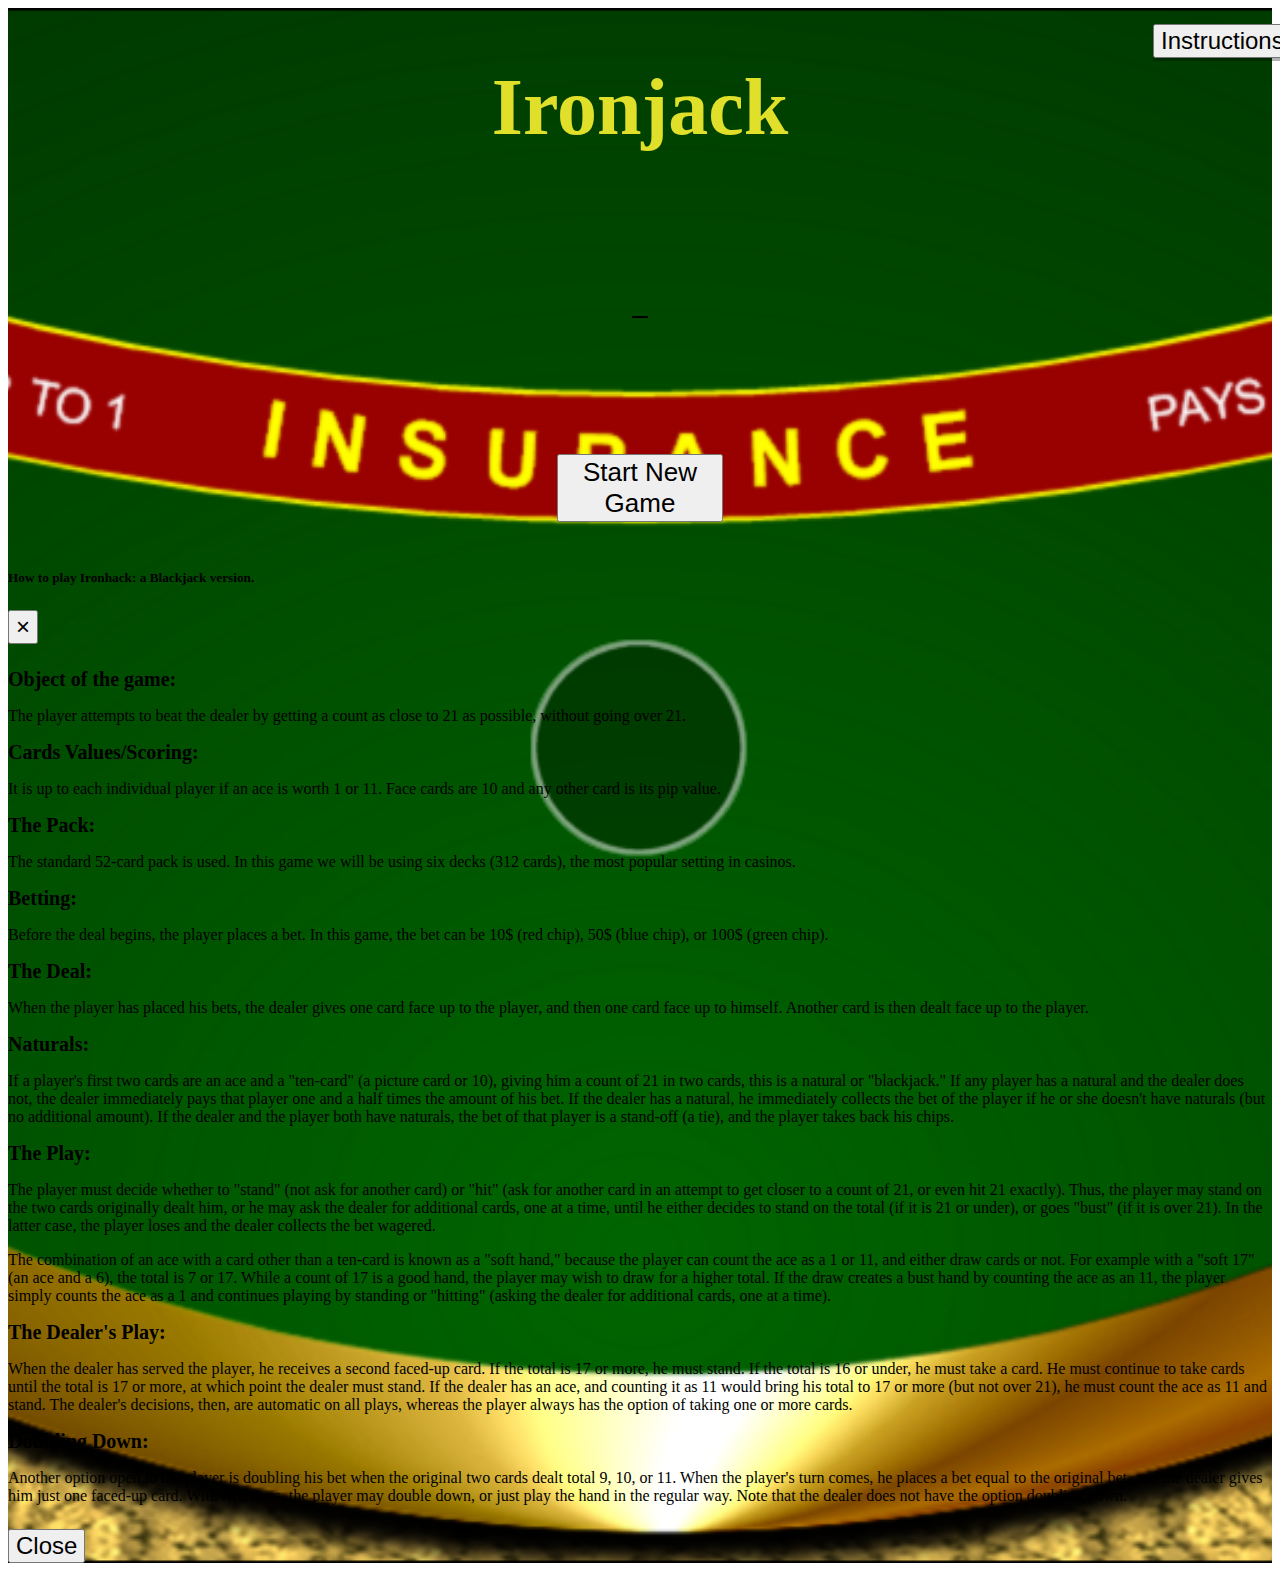
==== index.html @ 469ff882 "x" ====
<!DOCTYPE html>
<html lang="en">
<head>
    <meta charset="UTF-8">
    <meta name="viewport" content="width=device-width, initial-scale=1.0">
    <meta http-equiv="X-UA-Compatible" content="ie=edge">
    <link rel="stylesheet" href="styles.css">
    <title>Ironjack - Blackjack</title>

    <link href="https://stackpath.bootstrapcdn.com/bootstrap/4.1.3/css/bootstrap.min.css" rel="stylesheet" integrity="sha384-MCw98/SFnGE8fJT3GXwEOngsV7Zt27NXFoaoApmYm81iuXoPkFOJwJ8ERdknLPMO" crossorigin="anonymous">
    <link rel="stylesheet" href="styles.css">

    <script src="https://code.jquery.com/jquery-3.3.1.min.js" integrity="sha256-FgpCb/KJQlLNfOu91ta32o/NMZxltwRo8QtmkMRdAu8=" crossorigin="anonymous"></script>


    <script src="https://stackpath.bootstrapcdn.com/bootstrap/4.1.3/js/bootstrap.min.js" integrity="sha384-ChfqqxuZUCnJSK3+MXmPNIyE6ZbWh2IMqE241rYiqJxyMiZ6OW/JmZQ5stwEULTy" crossorigin="anonymous"></script>
</head>
<body>


<div id="allTheContent">
    <div id="header" class="flexCentered">
            <h1>
                <span id="secondEasterEggKey">I</span>ronjac<span id="easterEggKey">k</span>
            </h1>
            <h1>
                
            </h1>
    </div>

    <button type="button" class="btn btn-primary absolute" data-toggle="modal" data-target="#exampleModalCenter">
            Instructions
        </button>

    <div id="dealerCards" class="flexCentered margin">
        <div id="dealerCardsDiv" class="flexSpaceEvenly width60">
           
            <p id = "dealerCount" class="countSize">
                (0)
            </p>
        </div>
    </div>

    <div id="actualBet" class="flexCentered margin">
        <div id="actualBetDiv" class="flexCentered width60">
            <p id="totalBet" class="border">
                0$
            </p>
        </div>
    </div>

    <div id="playerCards" class="flexCentered">
        <div id="playerCardsDiv" class="flexSpaceEvenly width60">
            
            <p id="playerCount" class="countSize">
                (0)
            </p>
        </div>
    </div>

    <div id="footer" class="flexSpaceAround marginFooter">
        <div id="startNewGameButton" class="flexSpaceEvenly width13">
                <button class="pointer">
                    Start New Game
                </button>
         </div>
        <div id="footerDiv2" class="flexSpaceEvenly border width35">
            <p id="totalMoney">
                1000$
            </p>
            <div id="hitButton">
                <button type="button" class="btn btn-success">Hit</button>
            </div>
            <div id="standButton">
                <button type="button" class="btn btn-danger">Stand</button>
            </div>
            <div id="chips">
                <div id="whiteChip">
                   <img src="images//pokerchip1.png" class="pointer">
                </div>
                <div id="redChip">
                    <img src="images//pokerchip3.png" class="pointer">
                </div>
                <div id="blueChip">
                    <img src="images//pokerchip2.png" class="pointer">
                </div>
            </div>
            <div id="dealButton">
                <button type="button" class="btn btn-info">Deal</button>
            </div>
        </div>
    </div>

    <div class="modal fade" id="exampleModalCenter" tabindex="-1" role="dialog" aria-labelledby="exampleModalCenterTitle" aria-hidden="true">
        <div class="modal-dialog modal-dialog-centered" role="document">
          <div class="modal-content">
            <div class="modal-header">
              <h5 class="modal-title" id="exampleModalLongTitle">How to play Ironhack: a Blackjack version.</h5>
              <button type="button" class="close" data-dismiss="modal" aria-label="Close">
                <span aria-hidden="true">&times;</span>
              </button>
            </div>
            <div class="modal-body">
                <h1>Object of the game:</h1>

                <p>The player attempts to beat the dealer by getting a count as close to 21 as possible, without going over 21.</p>

                <h1>Cards Values/Scoring:</h1>

                <p>It is up to each individual player if an ace is worth 1 or 11. Face cards are 10 and any other card is its pip value.</p>

                <h1>The Pack:</h1>

                <p>The standard 52-card pack is used. In this game we will be using six decks (312 cards), the most popular setting in casinos.</p>

                <h1>Betting:</h1>

                <p>Before the deal begins, the player places a bet. In this game, the bet can be 10$ (red chip), 50$ (blue chip), or 100$ (green chip).</p>

                <h1>The Deal:</h1>

                <p>When the player has placed his bets, the dealer gives one card face up to the player, and then one card face up to himself. Another card is then dealt face up to the player.</p>

                <h1>Naturals:</h1>

                <p>If a player's first two cards are an ace and a "ten-card" (a picture card or 10), giving him a count of 21 in two cards, this is a natural or "blackjack." If any player has a natural and the dealer does not, the dealer immediately pays that player one and a half times the amount of his bet. If the dealer has a natural, he immediately collects the bet of the player if he or she doesn't have naturals (but no additional amount). If the dealer and the player both have naturals, the bet of that player is a stand-off (a tie), and the player takes back his chips.</p>

                <h1>The Play:</h1>

                <p>The player must decide whether to "stand" (not ask for another card) or "hit" (ask for another card in an attempt to get closer to a count of 21, or even hit 21 exactly). Thus, the player may stand on the two cards originally dealt him, or he may ask the dealer for additional cards, one at a time, until he either decides to stand on the total (if it is 21 or under), or goes "bust" (if it is over 21). In the latter case, the player loses and the dealer collects the bet wagered. </p>

                <p>The combination of an ace with a card other than a ten-card is known as a "soft hand," because the player can count the ace as a 1 or 11, and either draw cards or not. For example with a "soft 17" (an ace and a 6), the total is 7 or 17. While a count of 17 is a good hand, the player may wish to draw for a higher total. If the draw creates a bust hand by counting the ace as an 11, the player simply counts the ace as a 1 and continues playing by standing or "hitting" (asking the dealer for additional cards, one at a time). </p>

                <h1>The Dealer's Play:</h1>

                <p>When the dealer has served the player, he receives a second faced-up card. If the total is 17 or more, he must stand. If the total is 16 or under, he must take a card. He must continue to take cards until the total is 17 or more, at which point the dealer must stand. If the dealer has an ace, and counting it as 11 would bring his total to 17 or more (but not over 21), he must count the ace as 11 and stand. The dealer's decisions, then, are automatic on all plays, whereas the player always has the option of taking one or more cards. </p>

                <h1>Doubling Down:</h1>

                <p>Another option open to the player is doubling his bet when the original two cards dealt total 9, 10, or 11. When the player's turn comes, he places a bet equal to the original bet, and the dealer gives him just one faced-up card. With two fives, the player may double down, or just play the hand in the regular way. Note that the dealer does not have the option doubling down.</p>
            </div>
            <div class="modal-footer">
              <button type="button" class="btn btn-secondary" data-dismiss="modal">Close</button>
            </div>
          </div>
        </div>
    </div>
</div>

<script
    src="https://code.jquery.com/jquery-3.3.1.min.js"
    integrity="sha256-FgpCb/KJQlLNfOu91ta32o/NMZxltwRo8QtmkMRdAu8=" crossorigin="anonymous">
</script>
<script 
    src="script.js">
</script>
<script 
src="scriptInteraction.js">
</script>

</body>
</html>
---- styles.css ----
/* BOOTSTRAP'S CSS */

.btn-default,
.btn-primary,
.btn-success,
.btn-info,
.btn-warning,
.btn-danger {
    -webkit-box-shadow: 0px 3px 0px rgba(0, 0, 0, 0.3);
    -moz-box-shadow:    0px 3px 0px rgba(0, 0, 0, 0.3);
    box-shadow:         0px 3px 0px rgba(0, 0, 0, 0.3);
}

.btn-default:active,
.btn-primary:active,
.btn-success:active,
.btn-info:active,
.btn-warning:active,
.btn-danger:active {
    margin-top: 3px;
    margin-bottom: -3px;
}





/* 
MY CSS */


#allTheContent {
    background-image: url(images//gameBoard.png);
    background-repeat: no-repeat;
    background-position: center;
    background-size: cover;
    min-height: 100vh;
   
}

.sizeOfTheCardsOnTheTable {
    height: 16vh;
}

#header h1 {
    font-size: 5em;
    color: rgb(224, 224, 42);
    font-family: roboto monospace;
    font-weight: 700;
}

.flexCentered {
    display: flex;
    justify-content: center;
    align-items: center;
}

.border {
    border-width: 1px;
    border-style: solid;
}

.margin {
    margin: 8px 0;
}

.width60 {
    width: 60vw;
}

.width35 {
    width: 35vw;
}

.width13 {
    width: 13vw;
}

p {
    font-size: 47px;
}

.flexSpaceEvenly {
    display: flex;
    justify-content: space-evenly;
    align-items: center;
}

.flexSpaceAround {
    display: flex;
    justify-content: space-around;
    align-items: center;
}

#actualBetDiv p {
    font-size: 26px;
}

.flexEnd {
    display: flex;
    justify-content: flex-end;
    align-items: center;
}

#startNewGameButton button {
    font-size: 26px;
}

#footerDiv2 {
    background-color: rgb(223,223,83);
    
}


#footerDiv2 p {
    font-size: 26px;
}

/* #footerDiv2 p {
    font-size: 26px;
} */

button {
    display: block;
    margin-block-start: 1em;
    margin-block-end: 1em;
    margin-inline-start: 0px;
    margin-inline-end: 0px;
    font-size: 24px;
}

.countSize {
    font-size: 29px;
}

.marginFooter {
    margin-top: 15px;
}

#chips img{
    width: 30px;
    height: 30px;
}

.easterEgg {
    height: 100vh;
    margin-left: 33vh;

}

#playerCardsDiv {
    margin-top: 61px;
}

#totalBet {
    margin-top: 51px;
    background-color: rgb(0,101,26);
    padding: 0 7px;
}

#dealerCardsDiv {
    margin-top: 43px;
}

#totalMoney {
    margin: 0 0;
}

.absolute {
    position: absolute;
    top: 0px;
    left: 1153px;
}

.modal-body p {
    font-size: 1rem;
}

.modal-body h1 {
    font-size: 1.25rem;
}

.pointer {
    cursor: pointer;
}
---- styles.css ----
/* BOOTSTRAP'S CSS */

.btn-default,
.btn-primary,
.btn-success,
.btn-info,
.btn-warning,
.btn-danger {
    -webkit-box-shadow: 0px 3px 0px rgba(0, 0, 0, 0.3);
    -moz-box-shadow:    0px 3px 0px rgba(0, 0, 0, 0.3);
    box-shadow:         0px 3px 0px rgba(0, 0, 0, 0.3);
}

.btn-default:active,
.btn-primary:active,
.btn-success:active,
.btn-info:active,
.btn-warning:active,
.btn-danger:active {
    margin-top: 3px;
    margin-bottom: -3px;
}





/* 
MY CSS */


#allTheContent {
    background-image: url(images//gameBoard.png);
    background-repeat: no-repeat;
    background-position: center;
    background-size: cover;
    min-height: 100vh;
   
}

.sizeOfTheCardsOnTheTable {
    height: 16vh;
}

#header h1 {
    font-size: 5em;
    color: rgb(224, 224, 42);
    font-family: roboto monospace;
    font-weight: 700;
}

.flexCentered {
    display: flex;
    justify-content: center;
    align-items: center;
}

.border {
    border-width: 1px;
    border-style: solid;
}

.margin {
    margin: 8px 0;
}

.width60 {
    width: 60vw;
}

.width35 {
    width: 35vw;
}

.width13 {
    width: 13vw;
}

p {
    font-size: 47px;
}

.flexSpaceEvenly {
    display: flex;
    justify-content: space-evenly;
    align-items: center;
}

.flexSpaceAround {
    display: flex;
    justify-content: space-around;
    align-items: center;
}

#actualBetDiv p {
    font-size: 26px;
}

.flexEnd {
    display: flex;
    justify-content: flex-end;
    align-items: center;
}

#startNewGameButton button {
    font-size: 26px;
}

#footerDiv2 {
    background-color: rgb(223,223,83);
    
}


#footerDiv2 p {
    font-size: 26px;
}

/* #footerDiv2 p {
    font-size: 26px;
} */

button {
    display: block;
    margin-block-start: 1em;
    margin-block-end: 1em;
    margin-inline-start: 0px;
    margin-inline-end: 0px;
    font-size: 24px;
}

.countSize {
    font-size: 29px;
}

.marginFooter {
    margin-top: 15px;
}

#chips img{
    width: 30px;
    height: 30px;
}

.easterEgg {
    height: 100vh;
    margin-left: 33vh;

}

#playerCardsDiv {
    margin-top: 61px;
}

#totalBet {
    margin-top: 51px;
    background-color: rgb(0,101,26);
    padding: 0 7px;
}

#dealerCardsDiv {
    margin-top: 43px;
}

#totalMoney {
    margin: 0 0;
}

.absolute {
    position: absolute;
    top: 0px;
    left: 1153px;
}

.modal-body p {
    font-size: 1rem;
}

.modal-body h1 {
    font-size: 1.25rem;
}

.pointer {
    cursor: pointer;
}
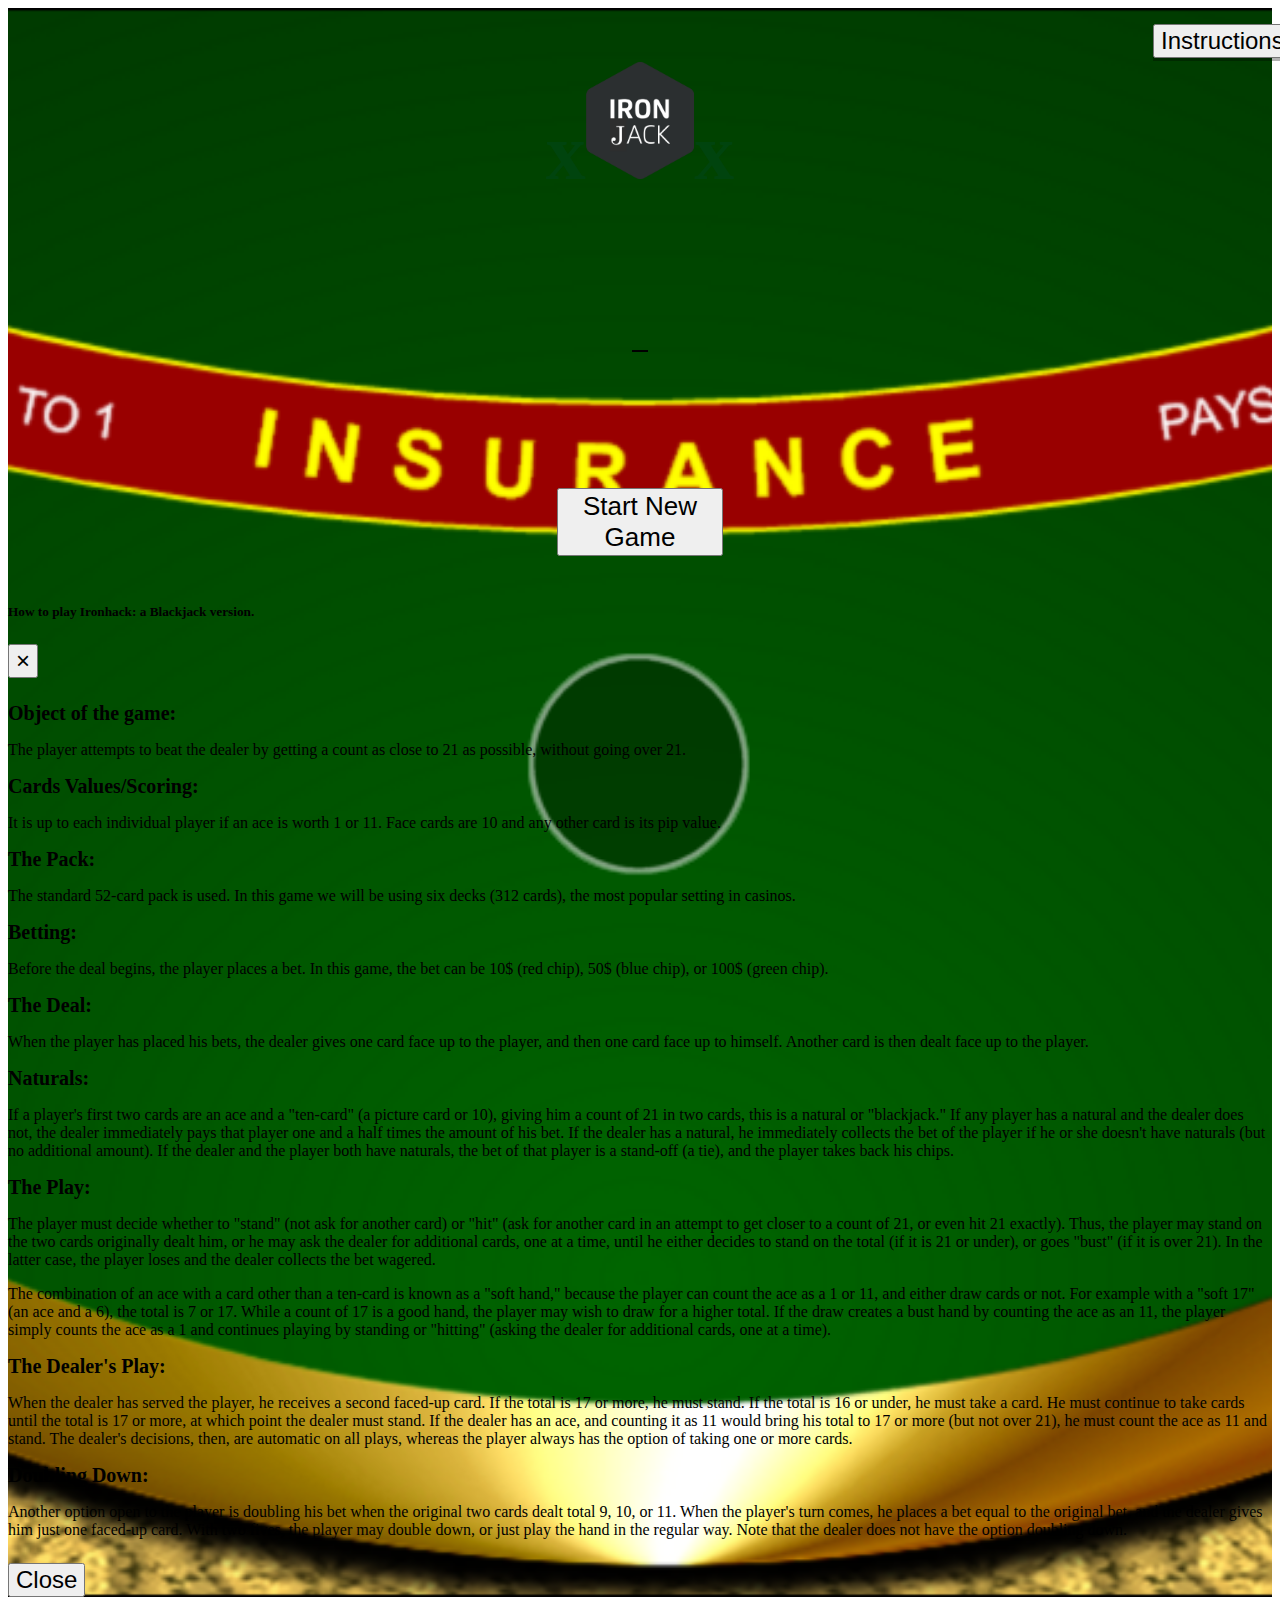
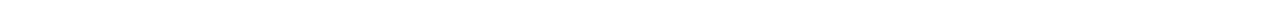
==== commit d565712f: "final game" ====
--- a/index.html
+++ b/index.html
@@ -21,7 +21,7 @@
 <div id="allTheContent">
     <div id="header" class="flexCentered">
             <h1>
-                <span id="secondEasterEggKey">I</span>ronjac<span id="easterEggKey">k</span>
+                <span id="secondEasterEggKey">x</span><img src="images//ironhackLogo.png" id="ironhackLogo"><span id="easterEggKey">x</span>
             </h1>
             <h1>
                 
--- a/styles.css
+++ b/styles.css
@@ -44,7 +44,7 @@
 
 #header h1 {
     font-size: 5em;
-    color: rgb(224, 224, 42);
+    color: rgb(0, 68, 14);
     font-family: roboto monospace;
     font-weight: 700;
 }
@@ -153,7 +153,7 @@
 }
 
 #totalBet {
-    margin-top: 51px;
+    margin-top: 40px;
     background-color: rgb(0,101,26);
     padding: 0 7px;
 }
@@ -182,4 +182,8 @@
 
 .pointer {
     cursor: pointer;
+}
+
+#ironhackLogo {
+    height: 13vh;
 }--- a/styles.css
+++ b/styles.css
@@ -44,7 +44,7 @@
 
 #header h1 {
     font-size: 5em;
-    color: rgb(224, 224, 42);
+    color: rgb(0, 68, 14);
     font-family: roboto monospace;
     font-weight: 700;
 }
@@ -153,7 +153,7 @@
 }
 
 #totalBet {
-    margin-top: 51px;
+    margin-top: 40px;
     background-color: rgb(0,101,26);
     padding: 0 7px;
 }
@@ -182,4 +182,8 @@
 
 .pointer {
     cursor: pointer;
+}
+
+#ironhackLogo {
+    height: 13vh;
 }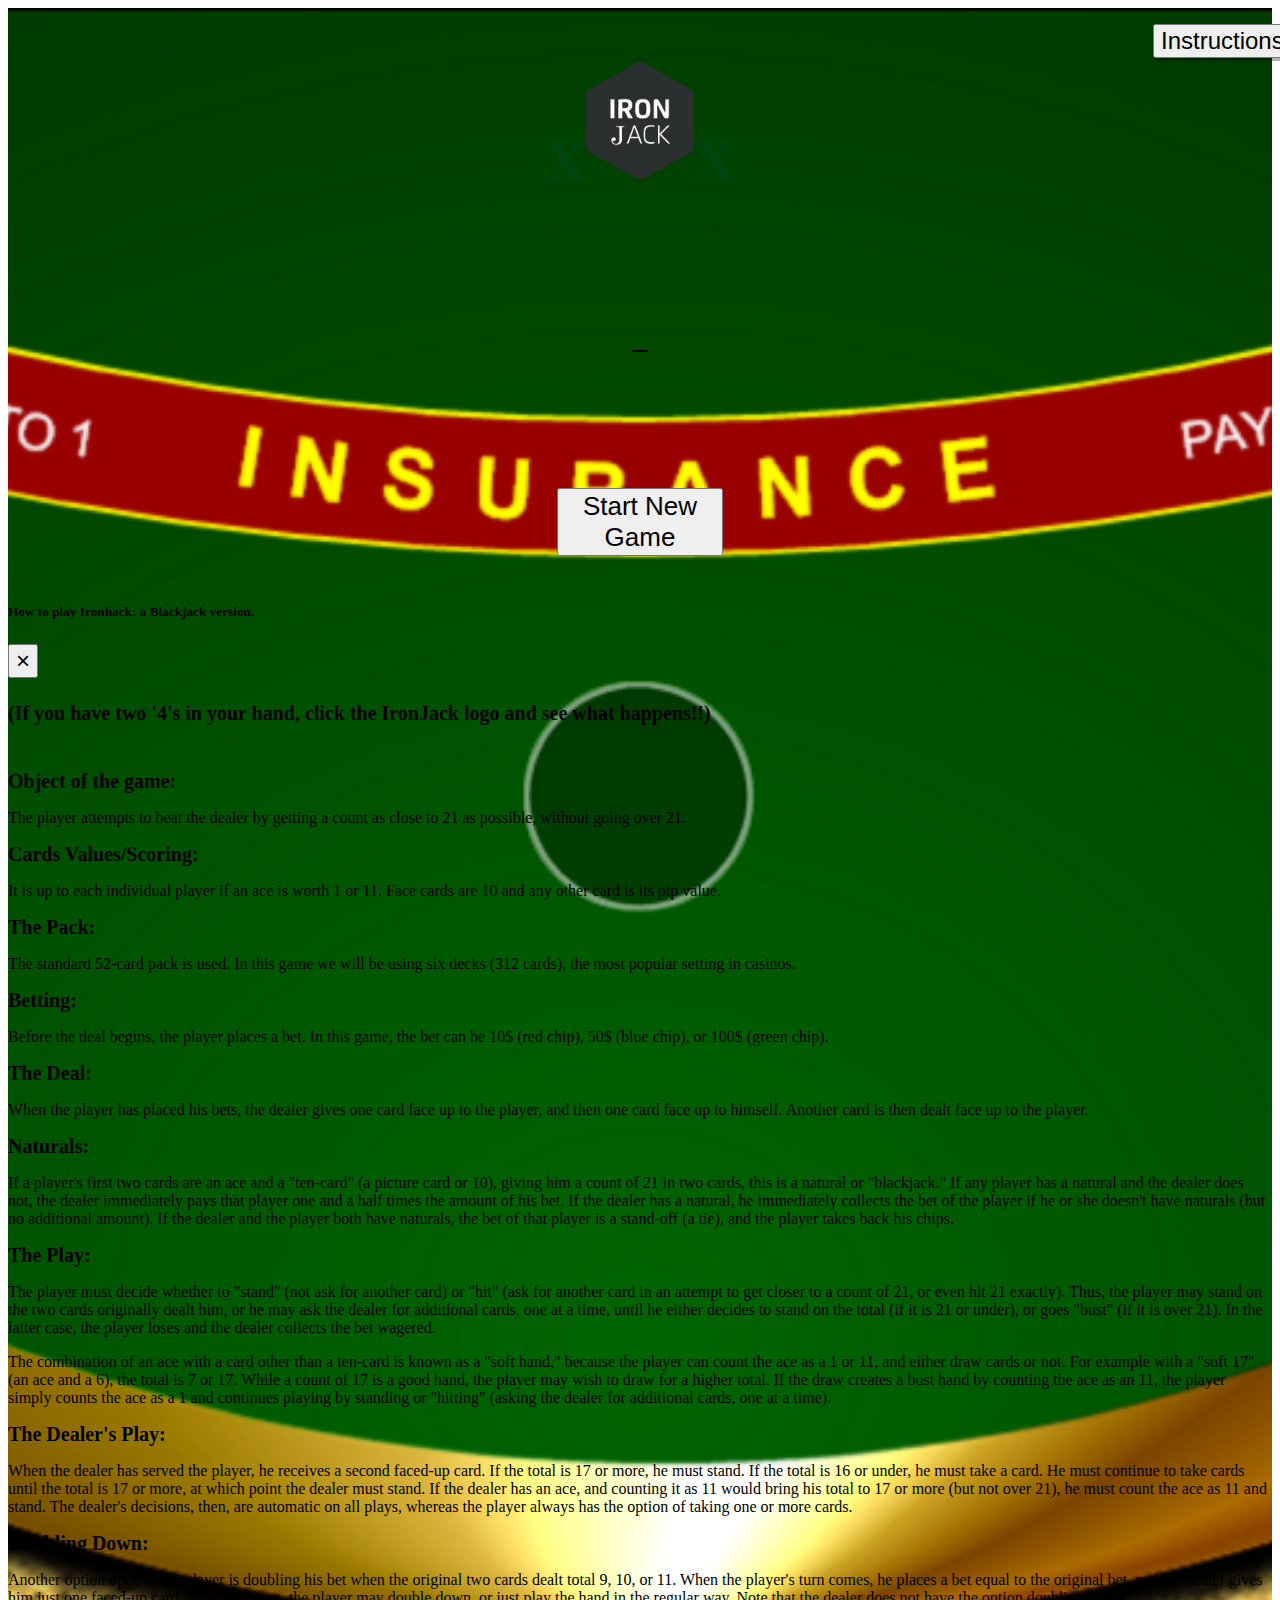
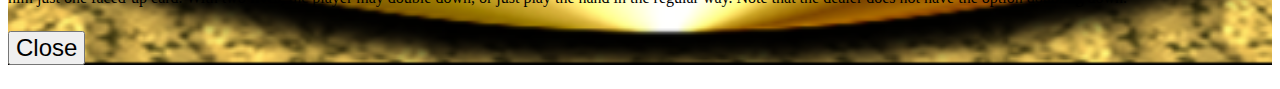
==== commit aac5bb43: "final project" ====
--- a/index.html
+++ b/index.html
@@ -101,6 +101,10 @@
               </button>
             </div>
             <div class="modal-body">
+
+    
+                <h1>(If you have two '4's in your hand, click the IronJack logo and see what happens!!)</h1>
+                <br>
                 <h1>Object of the game:</h1>
 
                 <p>The player attempts to beat the dealer by getting a count as close to 21 as possible, without going over 21.</p>
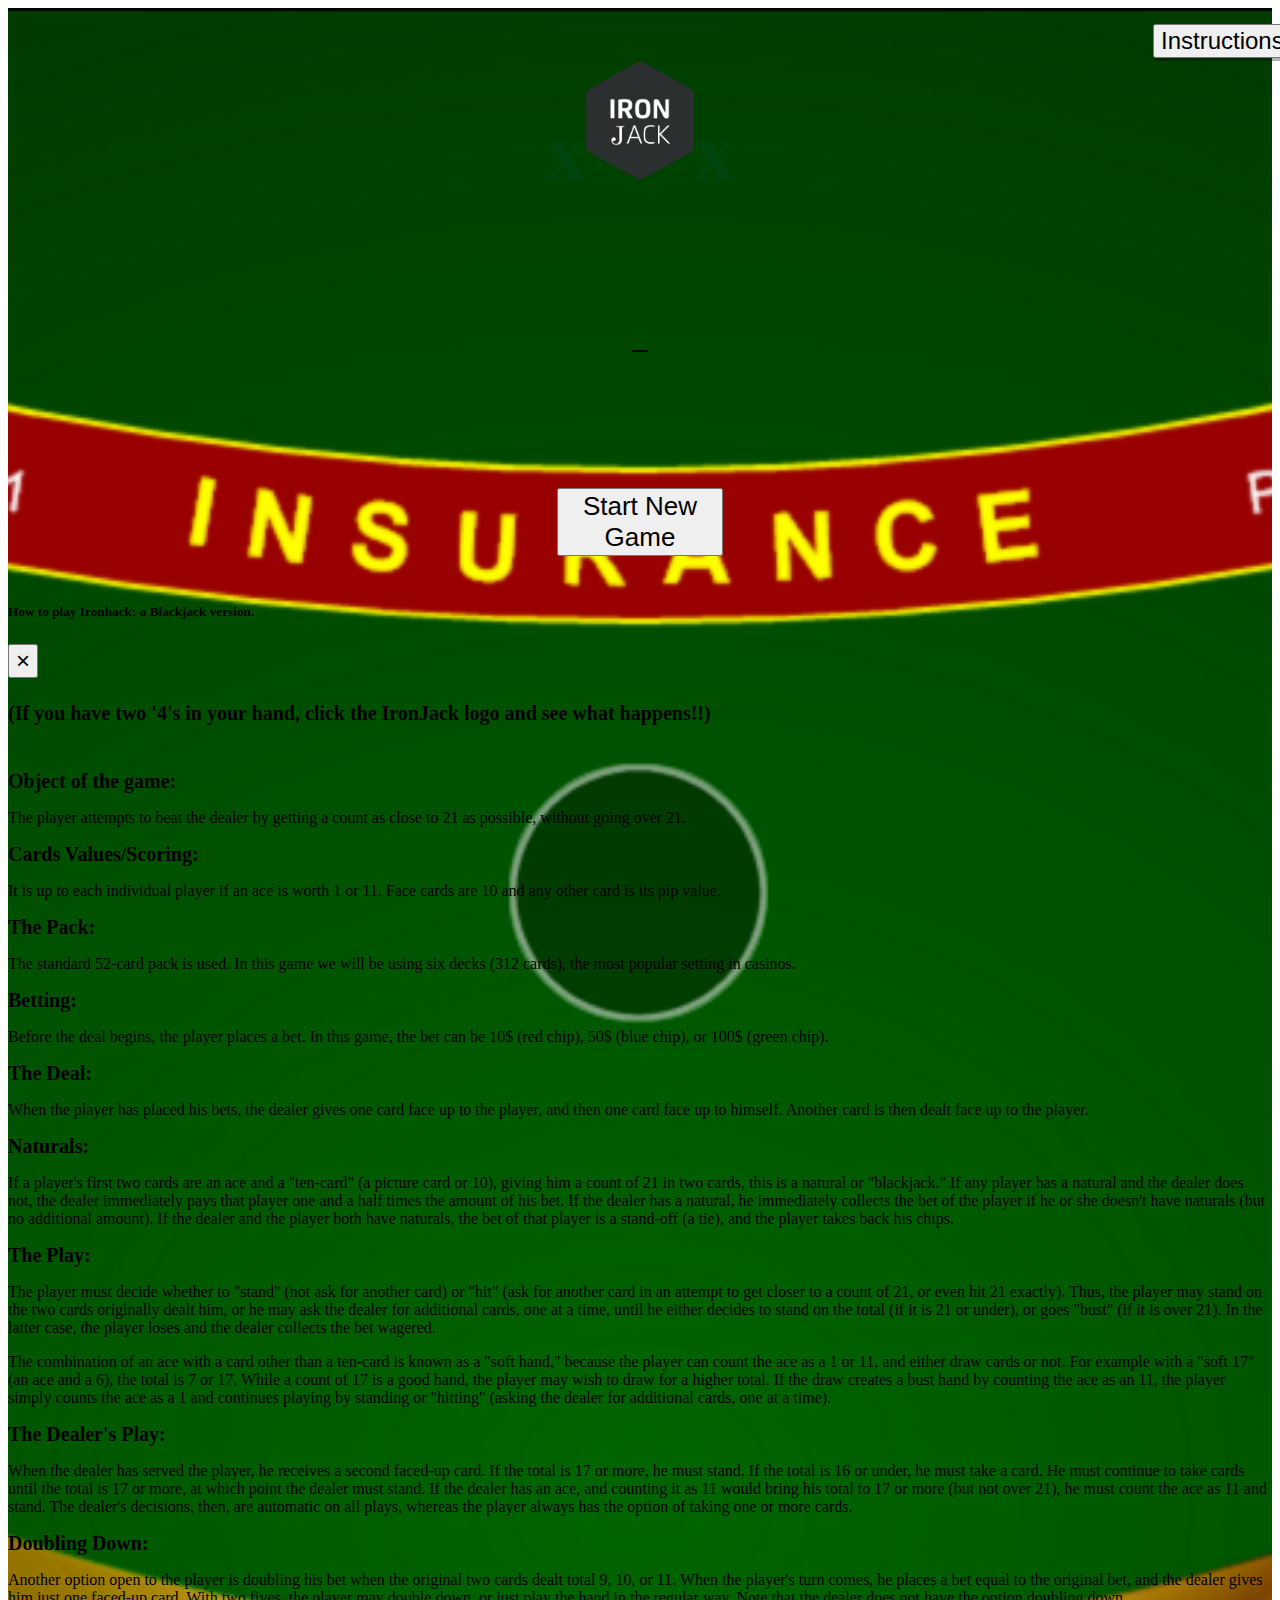
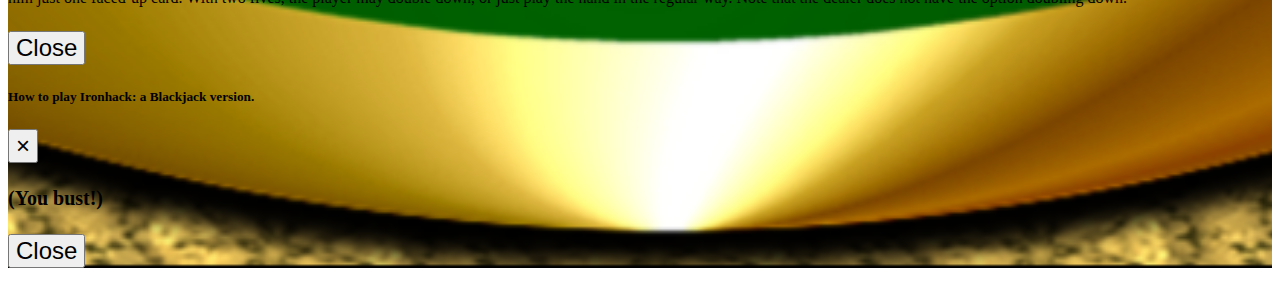
==== commit c9499c75: "X" ====
--- a/index.html
+++ b/index.html
@@ -12,8 +12,6 @@
 
     <script src="https://code.jquery.com/jquery-3.3.1.min.js" integrity="sha256-FgpCb/KJQlLNfOu91ta32o/NMZxltwRo8QtmkMRdAu8=" crossorigin="anonymous"></script>
 
-
-    <script src="https://stackpath.bootstrapcdn.com/bootstrap/4.1.3/js/bootstrap.min.js" integrity="sha384-ChfqqxuZUCnJSK3+MXmPNIyE6ZbWh2IMqE241rYiqJxyMiZ6OW/JmZQ5stwEULTy" crossorigin="anonymous"></script>
 </head>
 <body>
 
@@ -149,12 +147,35 @@
           </div>
         </div>
     </div>
+
+    <div class="modal fade" id="playerBustModal" tabindex="-1" role="dialog" aria-labelledby="exampleModalCenterTitle" aria-hidden="true">
+        <div class="modal-dialog modal-dialog-centered" role="document">
+          <div class="modal-content">
+            <div class="modal-header">
+              <h5 class="modal-title" id="playerBustModalTitle">How to play Ironhack: a Blackjack version.</h5>
+              <button type="button" class="close" data-dismiss="modal" aria-label="Close">
+                <span aria-hidden="true">&times;</span>
+              </button>
+            </div>
+            <div class="modal-body">
+
+    
+                <h1>(You bust!)</h1>
+               
+            </div>
+            <div class="modal-footer">
+              <button type="button" class="btn btn-secondary" data-dismiss="modal">Close</button>
+            </div>
+          </div>
+        </div>
+    </div>
 </div>
 
 <script
     src="https://code.jquery.com/jquery-3.3.1.min.js"
     integrity="sha256-FgpCb/KJQlLNfOu91ta32o/NMZxltwRo8QtmkMRdAu8=" crossorigin="anonymous">
 </script>
+<script src="https://stackpath.bootstrapcdn.com/bootstrap/4.1.3/js/bootstrap.min.js" integrity="sha384-ChfqqxuZUCnJSK3+MXmPNIyE6ZbWh2IMqE241rYiqJxyMiZ6OW/JmZQ5stwEULTy" crossorigin="anonymous"></script>
 <script 
     src="script.js">
 </script>
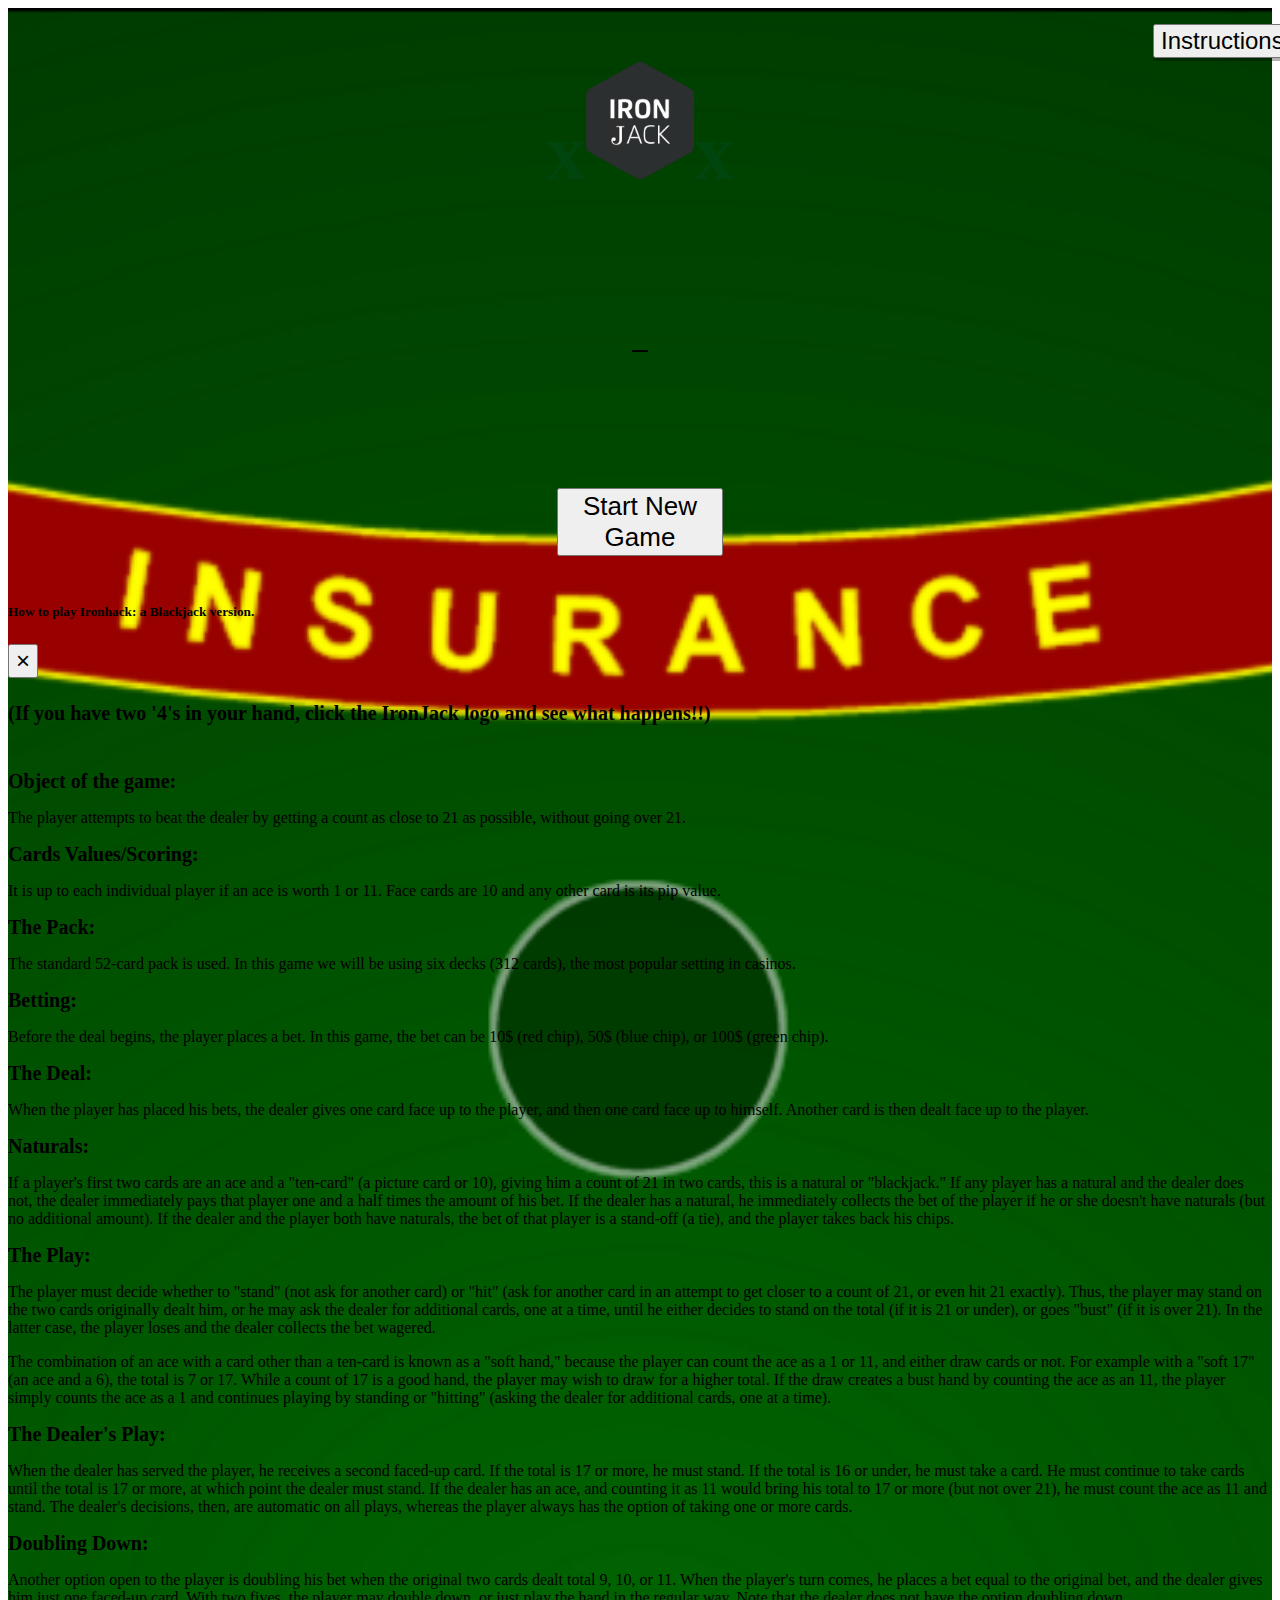
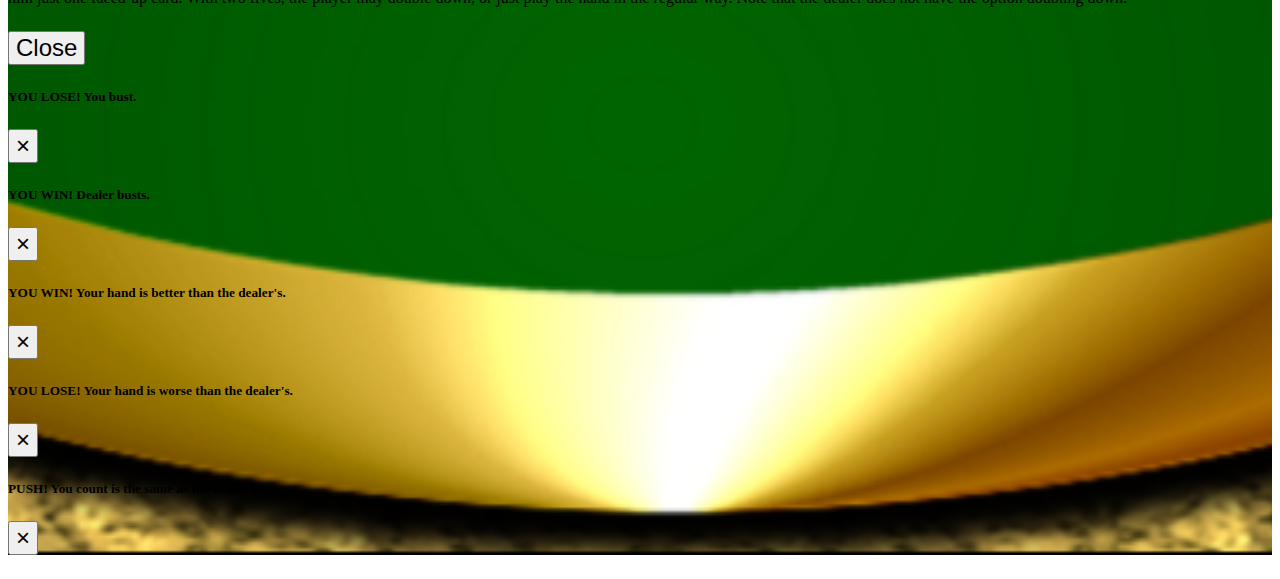
==== commit 8dc4b53d: "x" ====
--- a/index.html
+++ b/index.html
@@ -152,19 +152,62 @@
         <div class="modal-dialog modal-dialog-centered" role="document">
           <div class="modal-content">
             <div class="modal-header">
-              <h5 class="modal-title" id="playerBustModalTitle">How to play Ironhack: a Blackjack version.</h5>
-              <button type="button" class="close" data-dismiss="modal" aria-label="Close">
-                <span aria-hidden="true">&times;</span>
-              </button>
-            </div>
-            <div class="modal-body">
-
-    
-                <h1>(You bust!)</h1>
-               
-            </div>
-            <div class="modal-footer">
-              <button type="button" class="btn btn-secondary" data-dismiss="modal">Close</button>
+              <h5 class="modal-title" id="playerBustModalTitle">YOU LOSE! You bust.</h5>
+              <button type="button" class="close" data-dismiss="modal" aria-label="Close">
+                <span aria-hidden="true">&times;</span>
+              </button>
+            </div>
+          </div>
+        </div>
+    </div>
+
+    <div class="modal fade" id="dealerBustModal" tabindex="-1" role="dialog" aria-labelledby="exampleModalCenterTitle" aria-hidden="true">
+        <div class="modal-dialog modal-dialog-centered" role="document">
+          <div class="modal-content">
+            <div class="modal-header">
+              <h5 class="modal-title" id="dealerBustModalTitle">YOU WIN! Dealer busts.</h5>
+              <button type="button" class="close" data-dismiss="modal" aria-label="Close">
+                <span aria-hidden="true">&times;</span>
+              </button>
+            </div>
+          </div>
+        </div>
+    </div>
+
+    <div class="modal fade" id="betterHandModal" tabindex="-1" role="dialog" aria-labelledby="exampleModalCenterTitle" aria-hidden="true">
+        <div class="modal-dialog modal-dialog-centered" role="document">
+          <div class="modal-content">
+            <div class="modal-header">
+              <h5 class="modal-title" id="betterHandModalTitle">YOU WIN! Your hand is better than the dealer's.</h5>
+              <button type="button" class="close" data-dismiss="modal" aria-label="Close">
+                <span aria-hidden="true">&times;</span>
+              </button>
+            </div>
+          </div>
+        </div>
+    </div>
+
+    <div class="modal fade" id="worseHandModal" tabindex="-1" role="dialog" aria-labelledby="exampleModalCenterTitle" aria-hidden="true">
+        <div class="modal-dialog modal-dialog-centered" role="document">
+          <div class="modal-content">
+            <div class="modal-header">
+              <h5 class="modal-title" id="worseHandModalTitle">YOU LOSE! Your hand is worse than the dealer's.</h5>
+              <button type="button" class="close" data-dismiss="modal" aria-label="Close">
+                <span aria-hidden="true">&times;</span>
+              </button>
+            </div>
+          </div>
+        </div>
+    </div>
+
+    <div class="modal fade" id="equalHandModal" tabindex="-1" role="dialog" aria-labelledby="exampleModalCenterTitle" aria-hidden="true">
+        <div class="modal-dialog modal-dialog-centered" role="document">
+          <div class="modal-content">
+            <div class="modal-header">
+              <h5 class="modal-title" id="equalHandModalTitle">PUSH! You count is the same as the dealer's.</h5>
+              <button type="button" class="close" data-dismiss="modal" aria-label="Close">
+                <span aria-hidden="true">&times;</span>
+              </button>
             </div>
           </div>
         </div>
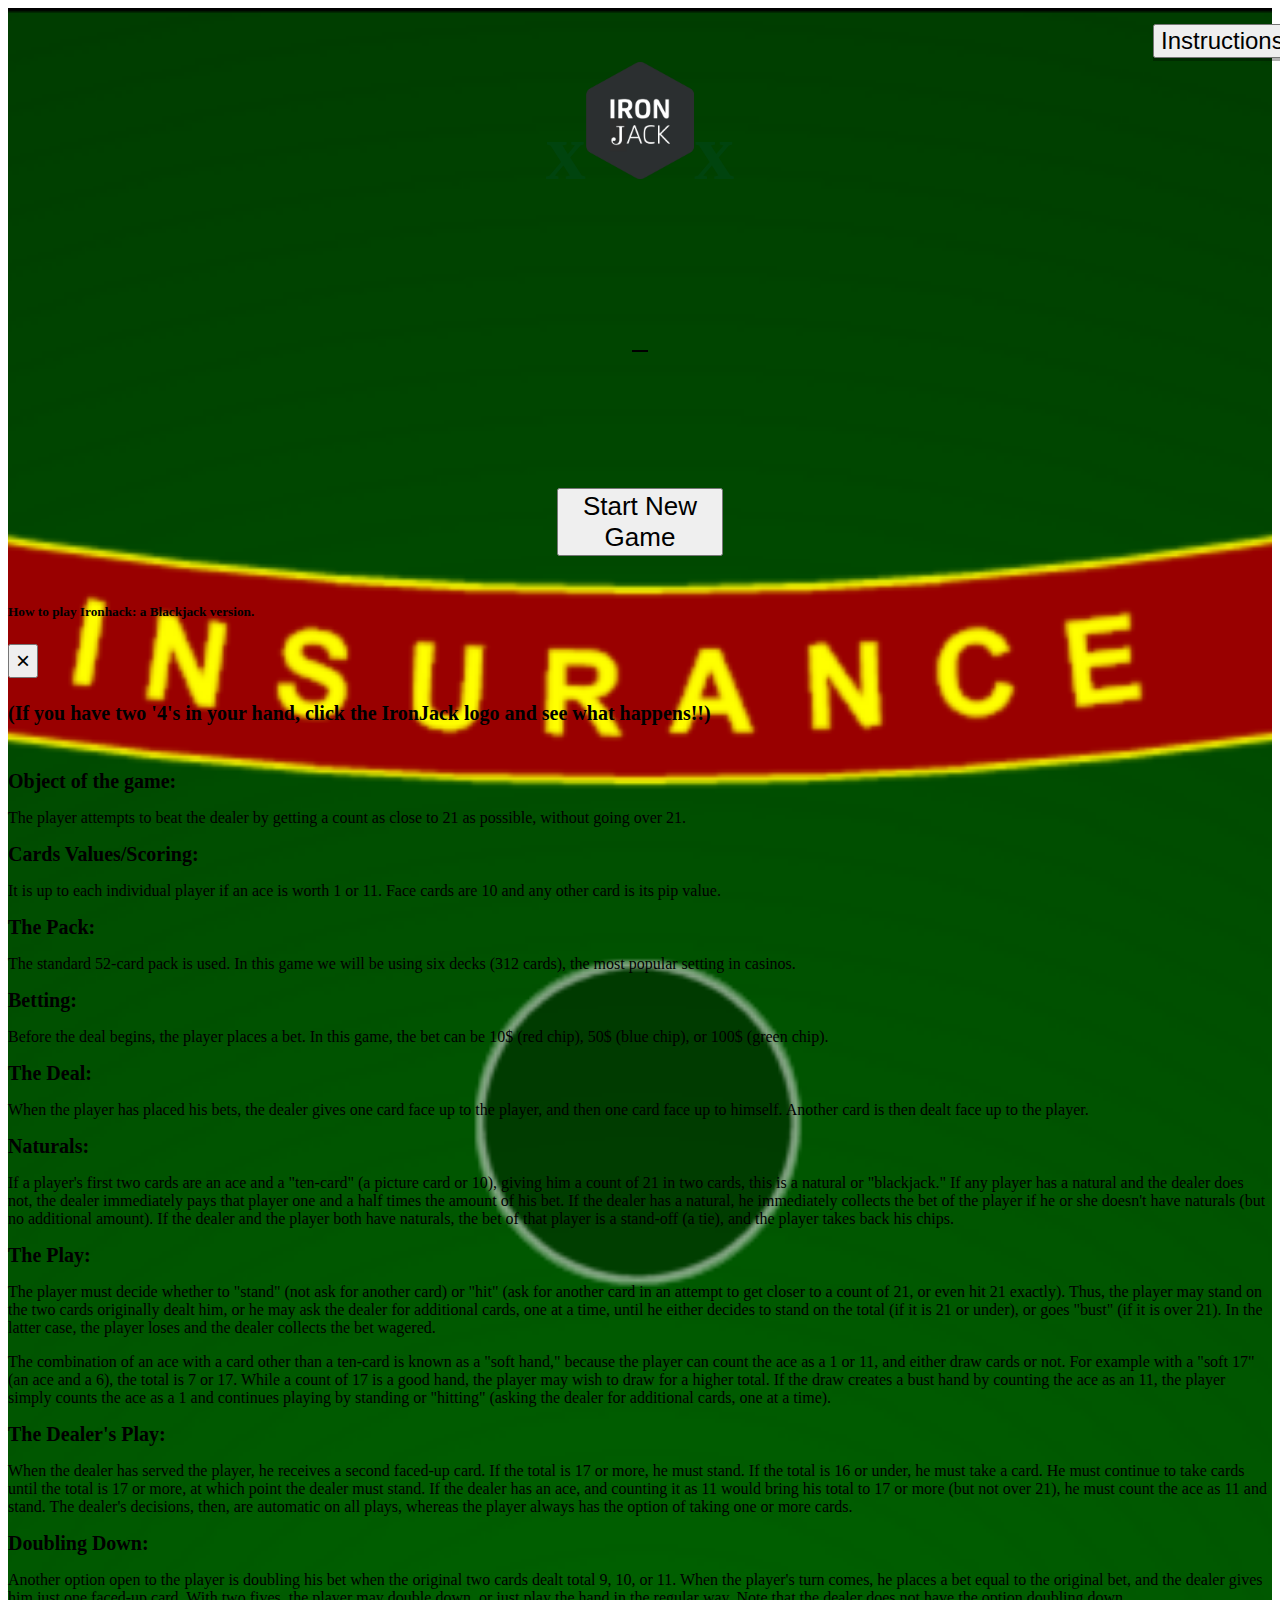
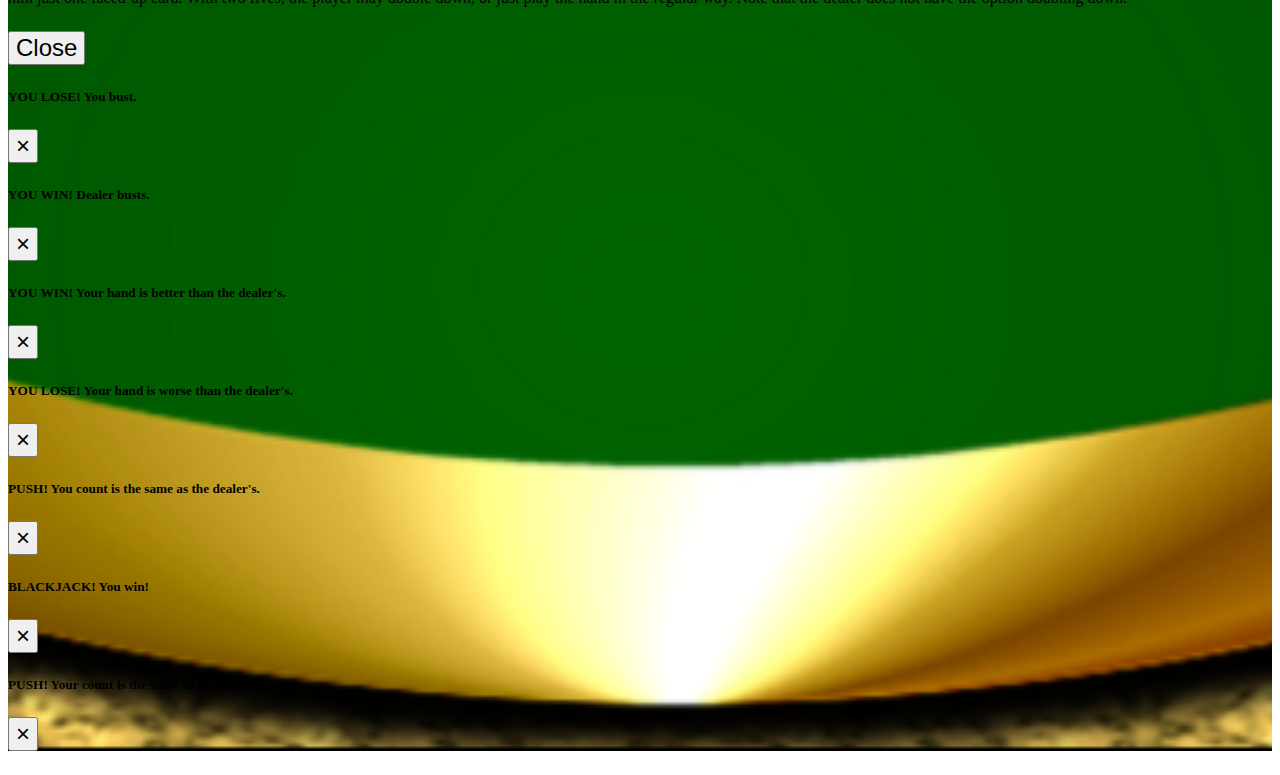
==== commit fc567219: "x" ====
--- a/index.html
+++ b/index.html
@@ -205,6 +205,32 @@
           <div class="modal-content">
             <div class="modal-header">
               <h5 class="modal-title" id="equalHandModalTitle">PUSH! You count is the same as the dealer's.</h5>
+              <button type="button" class="close" data-dismiss="modal" aria-label="Close">
+                <span aria-hidden="true">&times;</span>
+              </button>
+            </div>
+          </div>
+        </div>
+    </div>
+
+    <div class="modal fade" id="blackjackModal" tabindex="-1" role="dialog" aria-labelledby="exampleModalCenterTitle" aria-hidden="true">
+        <div class="modal-dialog modal-dialog-centered" role="document">
+          <div class="modal-content">
+            <div class="modal-header">
+              <h5 class="modal-title" id="blackjackModalTitle">BLACKJACK! You win!</h5>
+              <button type="button" class="close" data-dismiss="modal" aria-label="Close">
+                <span aria-hidden="true">&times;</span>
+              </button>
+            </div>
+          </div>
+        </div>
+    </div>
+
+    <div class="modal fade" id="blackjackPushModal" tabindex="-1" role="dialog" aria-labelledby="exampleModalCenterTitle" aria-hidden="true">
+        <div class="modal-dialog modal-dialog-centered" role="document">
+          <div class="modal-content">
+            <div class="modal-header">
+              <h5 class="modal-title" id="blackjackPushModalTitle">PUSH! Your count is the same as the dealer's</h5>
               <button type="button" class="close" data-dismiss="modal" aria-label="Close">
                 <span aria-hidden="true">&times;</span>
               </button>
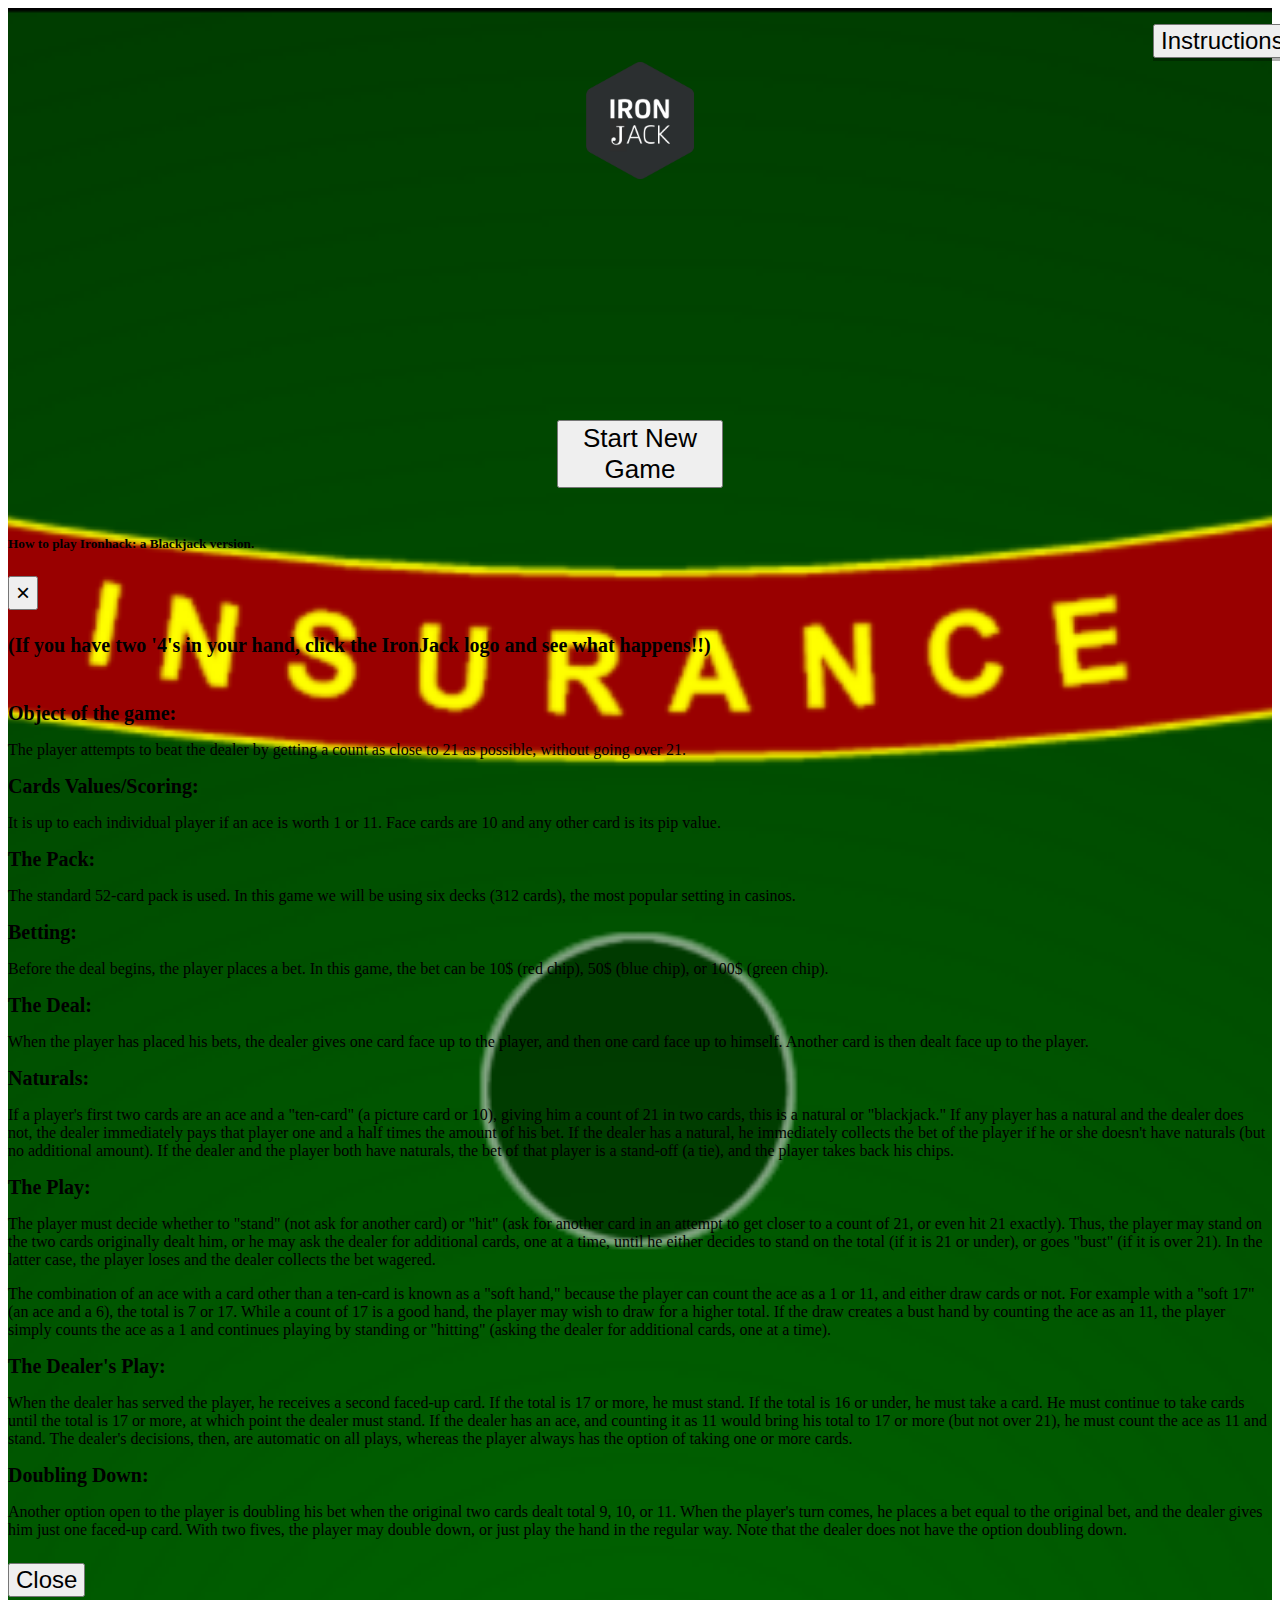
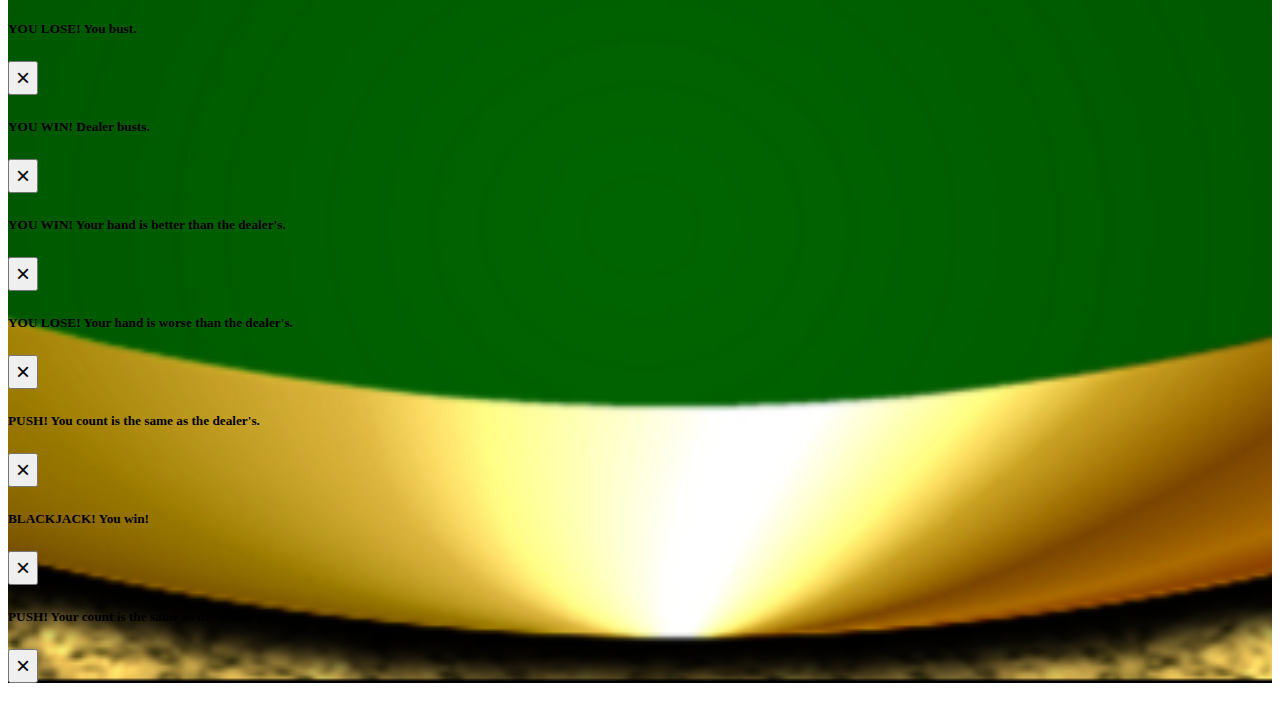
==== commit 6ee3cc05: "x" ====
--- a/index.html
+++ b/index.html
@@ -19,7 +19,7 @@
 <div id="allTheContent">
     <div id="header" class="flexCentered">
             <h1>
-                <span id="secondEasterEggKey">x</span><img src="images//ironhackLogo.png" id="ironhackLogo"><span id="easterEggKey">x</span>
+                <img src="images//ironhackLogo.png" id="ironhackLogo">
             </h1>
             <h1>
                 
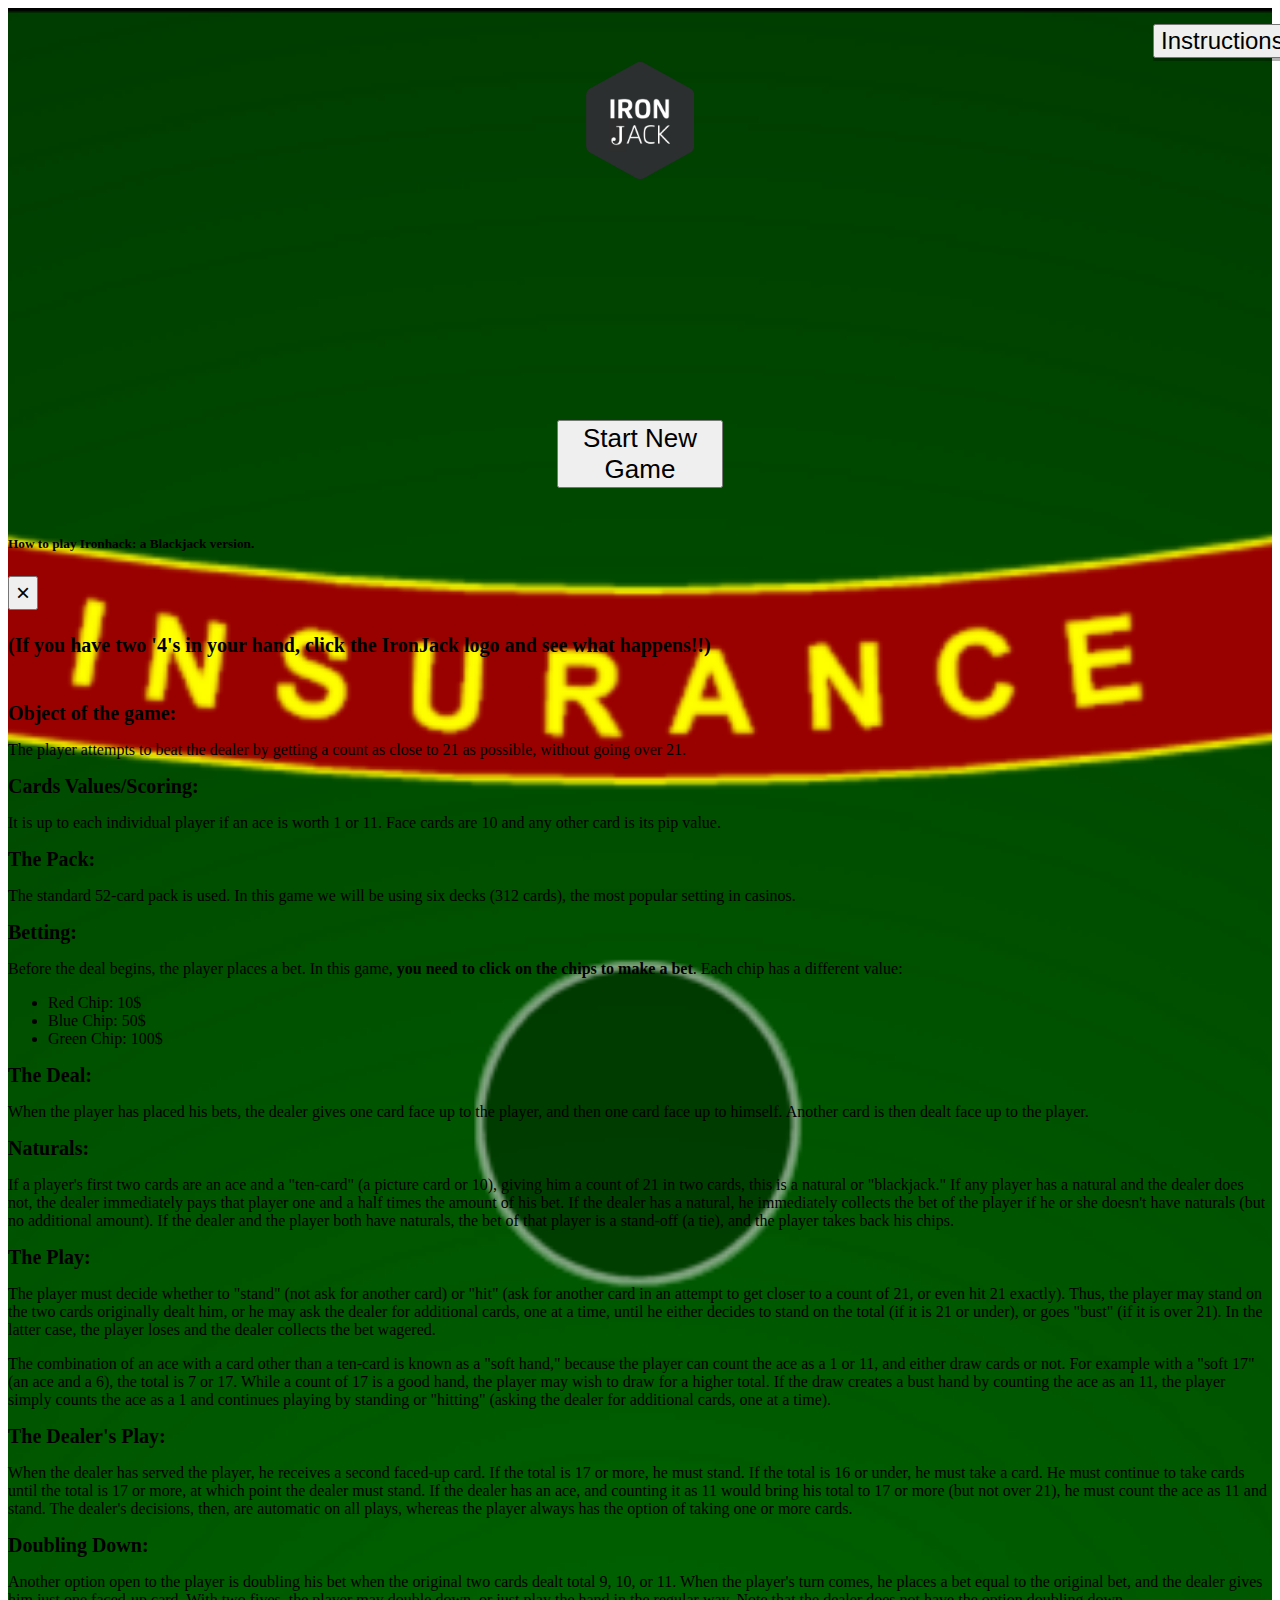
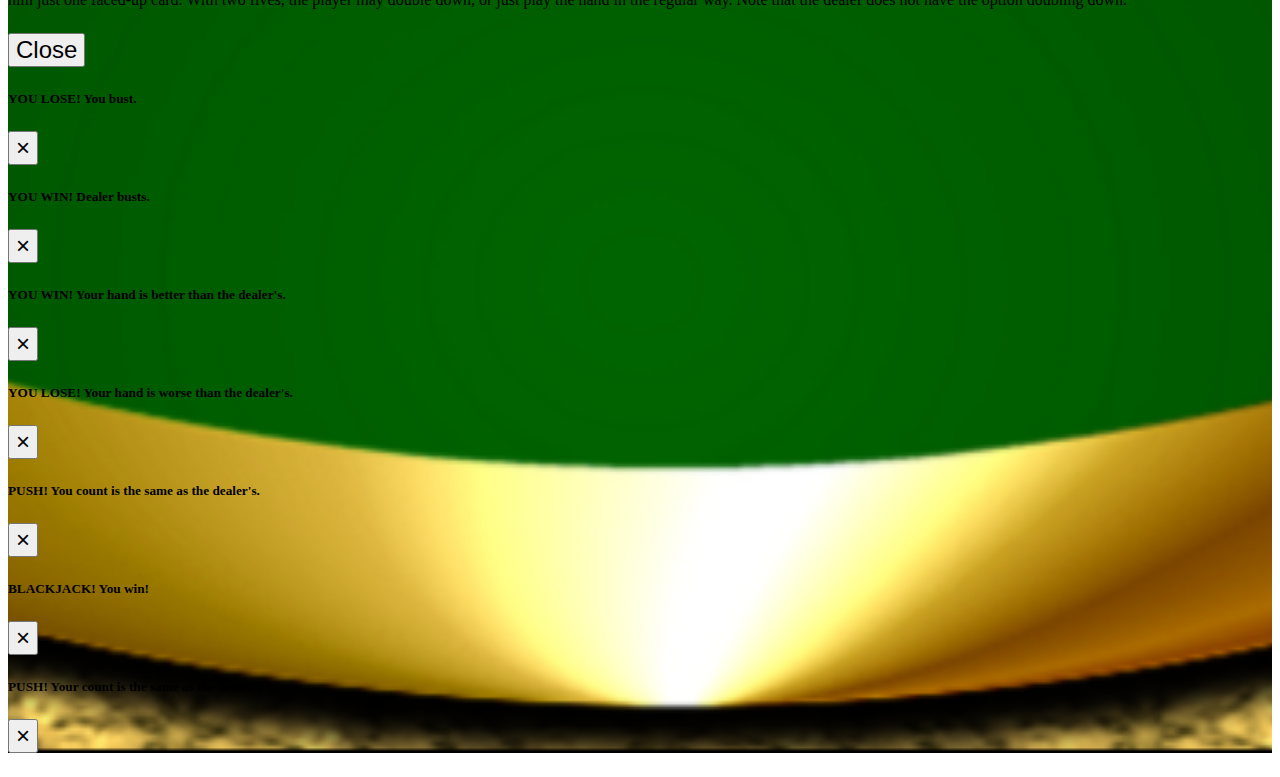
==== commit 6ce3aa86: "x" ====
--- a/index.html
+++ b/index.html
@@ -117,7 +117,13 @@
 
                 <h1>Betting:</h1>
 
-                <p>Before the deal begins, the player places a bet. In this game, the bet can be 10$ (red chip), 50$ (blue chip), or 100$ (green chip).</p>
+                <p>Before the deal begins, the player places a bet. In this game, <b>you need to click on the chips to make a bet</b>. Each chip has a different value:
+                    <ul>
+                        <li>Red Chip: 10$</li>
+                        <li>Blue Chip: 50$</li>
+                        <li>Green Chip: 100$</li>
+                    </ul>
+                </p>
 
                 <h1>The Deal:</h1>
 
